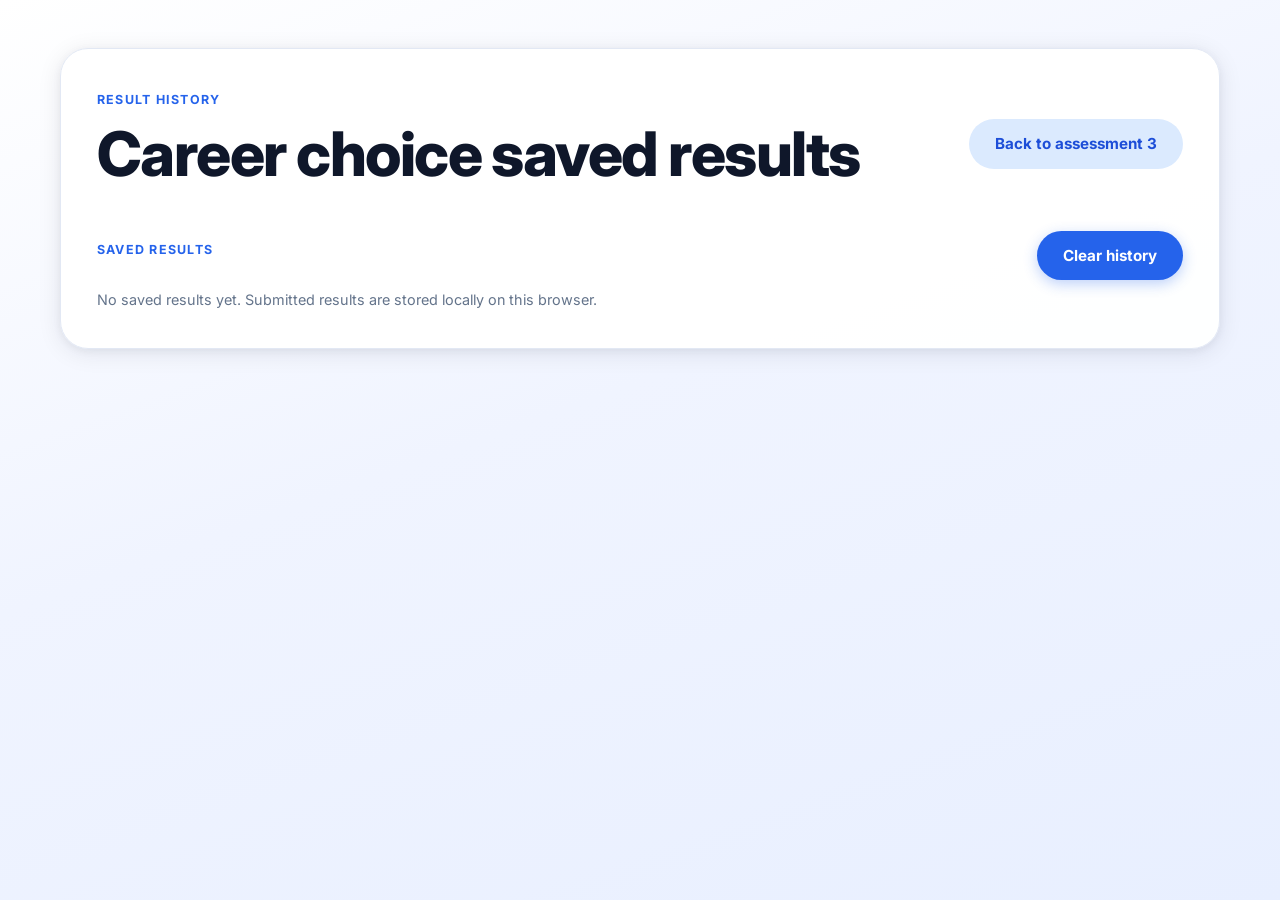
==== career-choice-history.html @ 46f5c33c "feat: add assessment 3 career choice pages and wiring Agent-Logs-Url: https://github.com/nomadongho/" ====
<!DOCTYPE html>
<html lang="en">
  <head>
    <meta charset="UTF-8" />
    <meta name="viewport" content="width=device-width, initial-scale=1.0" />
    <title>Career Choice Result History</title>
    <link rel="preconnect" href="https://fonts.googleapis.com" />
    <link rel="preconnect" href="https://fonts.gstatic.com" crossorigin />
    <link href="https://fonts.googleapis.com/css2?family=Inter:wght@400;500;600;700;800&display=swap" rel="stylesheet" />
    <link rel="stylesheet" href="./styles.css" />
  </head>
  <body>
    <main class="history-page">
      <section class="panel">
        <div class="section-heading">
          <div>
            <p class="section-label">Result history</p>
            <h1>Career choice saved results</h1>
          </div>
          <a class="button button-secondary" href="./career-choice.html">Back to assessment 3</a>
        </div>

        <div class="history-header">
          <p class="summary-label">Saved results</p>
          <button class="button button-secondary history-clear-button" type="button" id="career-history-page-clear-button">
            Clear history
          </button>
        </div>
        <p id="career-history-page-empty" class="history-empty">
          No saved results yet. Submitted results are stored locally on this browser.
        </p>
        <ul id="career-history-page-list" class="history-list"></ul>
      </section>
    </main>

    <script src="./career-choice-history-store.js"></script>
    <script src="./career-choice-history.js"></script>
  </body>
</html>
---- styles.css ----
:root {
  color-scheme: light;
  --bg: #f0f4ff;
  --panel: #ffffff;
  --panel-soft: #f8fbff;
  --text: #0f172a;
  --muted: #64748b;
  --border: #e2e8f4;
  --primary: #2563eb;
  --primary-dark: #1d4ed8;
  --primary-light: #eff6ff;
  --success: #059669;
  --success-border: #6ee7b7;
  --success-bg: #f0fdf4;
  --danger: #dc2626;
  --shadow-sm: 0 1px 3px rgba(15, 23, 42, 0.08), 0 1px 2px rgba(15, 23, 42, 0.05);
  --shadow: 0 4px 24px rgba(15, 23, 42, 0.09), 0 2px 8px rgba(15, 23, 42, 0.05);
  --shadow-lg: 0 20px 52px rgba(15, 23, 42, 0.13), 0 4px 16px rgba(15, 23, 42, 0.06);
  --radius: 22px;
  --radius-lg: 28px;
}

*,
*::before,
*::after {
  box-sizing: border-box;
}

html {
  scroll-behavior: smooth;
}

body {
  margin: 0;
  font-family: 'Inter', system-ui, -apple-system, sans-serif;
  background: linear-gradient(160deg, #ffffff 0%, #f0f4ff 45%, #e8efff 100%);
  background-attachment: fixed;
  color: var(--text);
  line-height: 1.65;
  min-height: 100vh;
}

h1,
h2,
h3,
p,
ul {
  margin-top: 0;
}

/* ── Layout ─────────────────────────────── */
.hero,
.page-shell {
  width: min(1160px, calc(100% - 40px));
  margin: 0 auto;
}

/* ── Hero ────────────────────────────────── */
.hero {
  display: grid;
  gap: 24px;
  grid-template-columns: minmax(0, 1.35fr) minmax(260px, 0.65fr);
  align-items: center;
  padding: 72px 0 48px;
}

.hero-copy {
  padding: 48px;
  border-radius: var(--radius-lg);
  background: rgba(255, 255, 255, 0.97);
  box-shadow: var(--shadow-lg);
}

.hero-card {
  padding: 36px;
  border-radius: var(--radius-lg);
  background: linear-gradient(160deg, #eff6ff 0%, #f9fbff 100%);
  border: 1px solid rgba(216, 227, 242, 0.9);
  box-shadow: var(--shadow);
}

/* ── Typography ──────────────────────────── */
.eyebrow,
.section-label,
.summary-label {
  display: inline-block;
  margin-bottom: 10px;
  color: var(--primary);
  font-size: 0.78rem;
  font-weight: 700;
  letter-spacing: 0.1em;
  text-transform: uppercase;
}

h1 {
  margin-bottom: 16px;
  font-size: clamp(2.4rem, 4.8vw, 4rem);
  font-weight: 800;
  line-height: 1.08;
  letter-spacing: -0.025em;
}

h2 {
  margin-bottom: 12px;
  font-size: clamp(1.5rem, 2.8vw, 2.15rem);
  font-weight: 700;
  line-height: 1.18;
  letter-spacing: -0.018em;
}

h3 {
  font-weight: 700;
  letter-spacing: -0.01em;
}

.description {
  max-width: 600px;
  margin-bottom: 28px;
  color: var(--muted);
  font-size: 1.05rem;
}

.hero-actions {
  display: flex;
  flex-wrap: wrap;
  gap: 10px;
}

.hero-card ul {
  margin-bottom: 16px;
  padding-left: 20px;
  color: var(--muted);
}

.hero-card li {
  margin-bottom: 6px;
}

/* ── Buttons ─────────────────────────────── */
.button,
button,
select {
  font: inherit;
}

.button,
button:not(.rank-btn):not(.word-hint) {
  display: inline-flex;
  align-items: center;
  justify-content: center;
  min-height: 48px;
  padding: 12px 26px;
  border: 0;
  border-radius: 999px;
  background: var(--primary);
  color: #fff;
  cursor: pointer;
  font-weight: 700;
  font-size: 0.95rem;
  text-decoration: none;
  transition: transform 150ms ease, background 150ms ease, box-shadow 150ms ease;
  box-shadow: 0 4px 14px rgba(37, 99, 235, 0.3);
}

.button:hover,
button:not(.rank-btn):not(.word-hint):hover {
  transform: translateY(-2px);
  background: var(--primary-dark);
  box-shadow: 0 6px 22px rgba(37, 99, 235, 0.38);
}

.button:active,
button:not(.rank-btn):not(.word-hint):active {
  transform: translateY(0);
}

.button-secondary {
  background: #dbeafe;
  color: var(--primary-dark);
  box-shadow: none;
}

.button-secondary:hover {
  background: #bfdbfe;
  box-shadow: none;
}

/* ── Page shell / panels ─────────────────── */
.page-shell {
  padding-bottom: 88px;
}

.panel {
  margin-bottom: 24px;
  padding: 36px;
  border-radius: var(--radius-lg);
  background: rgba(255, 255, 255, 0.97);
  border: 1px solid var(--border);
  box-shadow: var(--shadow);
}

/* ── Intro panel ─────────────────────────── */
.intro-panel {
  display: grid;
  gap: 24px;
  grid-template-columns: minmax(0, 1.2fr) minmax(0, 0.8fr);
}

.legend-grid,
.score-grid,
.chart-grid,
.result-summary {
  display: grid;
  gap: 16px;
}

.legend-grid,
.score-grid {
  grid-template-columns: repeat(2, minmax(0, 1fr));
}

.legend-card,
.summary-card,
.chart-card,
.score-card,
.question-card {
  border: 1px solid var(--border);
  border-radius: var(--radius);
  background: var(--panel-soft);
  transition: border-color 250ms ease, background 250ms ease;
}

.legend-card,
.summary-card,
.chart-card,
.score-card {
  padding: 22px;
}

.legend-card h3,
.score-card h3 {
  margin-bottom: 4px;
}

/* ── Section headings ────────────────────── */
.section-heading,
.result-summary {
  align-items: start;
}

.section-heading {
  display: flex;
  gap: 16px;
  justify-content: space-between;
  align-items: center;
  margin-bottom: 28px;
}

.progress-text,
.chart-heading p,
.summary-card p,
.text-link,
.score-card p,
.option-note,
.question-note {
  color: var(--muted);
  font-size: 0.9rem;
}

/* ── Progress wrap ───────────────────────── */
.progress-wrap {
  display: flex;
  flex-direction: column;
  align-items: flex-end;
  gap: 6px;
}

.progress-bar-track {
  width: 140px;
  height: 8px;
  border-radius: 99px;
  background: #e2e8f4;
  overflow: hidden;
  margin-top: 6px;
}

.progress-bar-fill {
  height: 100%;
  border-radius: 99px;
  background: linear-gradient(90deg, #60a5fa, #2563eb);
  transition: width 350ms cubic-bezier(0.4, 0, 0.2, 1);
}

/* ── Question list ───────────────────────── */
.question-list {
  display: grid;
  gap: 16px;
}

.question-card {
  padding: 24px;
  overflow: hidden;
}

.question-card.row-complete {
  border-color: var(--success-border);
  background: linear-gradient(to right, var(--success-bg), #f8fbff);
}

.question-top {
  display: flex;
  gap: 12px;
  justify-content: space-between;
  align-items: center;
  margin-bottom: 20px;
}

.question-left {
  display: flex;
  align-items: center;
  gap: 12px;
}

.row-badge {
  flex-shrink: 0;
  width: 32px;
  height: 32px;
  border-radius: 50%;
  background: var(--primary-light);
  color: var(--primary);
  font-size: 0.85rem;
  font-weight: 700;
  display: flex;
  align-items: center;
  justify-content: center;
  transition: background 300ms ease, color 300ms ease;
}

.question-card.row-complete .row-badge {
  background: var(--success);
  color: #fff;
}

.question-note {
  margin: 0;
  color: var(--muted);
  font-size: 0.875rem;
}

.option-note {
  margin: 0;
  font-size: 0.85rem;
  color: var(--muted);
  white-space: nowrap;
}

/* ── Option cards (rank buttons) ─────────── */
.option-grid {
  display: grid;
  gap: 12px;
  grid-template-columns: repeat(4, minmax(0, 1fr));
}

.option-grid-scale {
  grid-template-columns: 1fr;
}

.option-grid-scale .option-card {
  display: grid;
  grid-template-columns: minmax(0, 1fr) auto;
  align-items: center;
  text-align: left;
}

.option-grid-scale .option-label {
  justify-content: flex-start;
  font-size: 0.9rem;
}

.option-card {
  display: flex;
  flex-direction: column;
  align-items: center;
  gap: 14px;
  padding: 18px 12px;
  border-radius: var(--radius);
  background: #fff;
  border: 1.5px solid var(--border);
  transition: border-color 200ms ease, box-shadow 200ms ease;
  text-align: center;
}

.option-card:has(.rank-btn.rank-selected) {
  border-color: #93c5fd;
  box-shadow: 0 0 0 3px rgba(37, 99, 235, 0.08);
}

.option-label {
  font-weight: 600;
  font-size: 0.95rem;
  color: var(--text);
  margin: 0;
  flex: 1;
  display: flex;
  align-items: center;
}

.rank-group {
  display: flex;
  gap: 5px;
}

.rank-btn {
  width: 34px;
  height: 34px;
  min-height: unset;
  padding: 0;
  border: 1.5px solid #e2e8f4;
  border-radius: 50%;
  background: #f8fafc;
  color: var(--muted);
  font-size: 0.85rem;
  font-weight: 700;
  cursor: pointer;
  transition: all 150ms ease;
  box-shadow: none;
}

.rank-btn:hover {
  border-color: #93c5fd;
  background: #eff6ff;
  color: var(--primary);
  transform: translateY(-1px);
  box-shadow: 0 2px 8px rgba(37, 99, 235, 0.15);
}

.rank-btn.rank-selected {
  background: var(--primary);
  border-color: var(--primary);
  color: #fff;
  box-shadow: 0 2px 10px rgba(37, 99, 235, 0.35);
  transform: translateY(-1px);
}

.rank-btn.rank-taken {
  background: #f8fafc;
  border-color: #e2e8f4;
  color: #c8d0dc;
  cursor: default;
}

.rank-btn.rank-taken:hover {
  transform: none;
  box-shadow: none;
  border-color: #e2e8f4;
  background: #f8fafc;
  color: #c8d0dc;
}

/* ── Error + Actions ─────────────────────── */
.form-error {
  min-height: 24px;
  margin: 16px 0 0;
  color: var(--danger);
  font-size: 0.9rem;
  font-weight: 600;
}

.actions {
  display: flex;
  flex-wrap: wrap;
  gap: 12px;
  margin-top: 24px;
}

.hidden {
  display: none;
}

/* ── Results ─────────────────────────────── */
.score-value,
.summary-value {
  font-size: 1.6rem;
  font-weight: 800;
  letter-spacing: -0.02em;
}

.accent-card {
  background: linear-gradient(135deg, #eff6ff 0%, #ecfeff 100%);
}

.result-share-card {
  margin-top: 18px;
}

.result-history-card {
  margin-top: 18px;
}

.history-page {
  width: min(1160px, calc(100% - 40px));
  margin: 0 auto;
  padding: 48px 0 88px;
}

.summary-meta {
  margin-bottom: 14px;
  color: var(--muted);
}

.share-actions {
  display: flex;
  flex-wrap: wrap;
  gap: 10px;
  align-items: center;
}

.email-input {
  flex: 1;
  min-width: 240px;
  min-height: 46px;
  padding: 10px 14px;
  border: 1px solid var(--border);
  border-radius: 12px;
  background: #fff;
  color: var(--text);
}

.share-note {
  margin: 12px 0 0;
  color: var(--muted);
  font-size: 0.88rem;
}

.share-error {
  min-height: 22px;
  margin: 10px 0 0;
  color: var(--danger);
  font-size: 0.88rem;
  font-weight: 600;
}

.history-header {
  display: flex;
  flex-wrap: wrap;
  gap: 10px;
  align-items: center;
  justify-content: space-between;
}

.history-clear-button {
  min-height: 38px;
  padding: 8px 14px;
  font-size: 0.82rem;
}

.history-empty {
  margin: 8px 0 0;
  color: var(--muted);
  font-size: 0.9rem;
}

.history-list {
  list-style: none;
  margin: 14px 0 0;
  padding: 0;
  display: grid;
  gap: 10px;
}

.history-list:empty {
  display: none;
}

.history-item {
  border: 1px solid var(--border);
  border-radius: 14px;
  background: #fff;
  padding: 12px 14px;
  display: flex;
  flex-wrap: wrap;
  align-items: center;
  justify-content: space-between;
  gap: 10px 16px;
}

.history-meta {
  margin: 0;
  color: var(--muted);
  font-size: 0.86rem;
}

.history-title {
  margin: 0;
  font-size: 0.96rem;
  font-weight: 700;
}

.history-view-button {
  border: 0;
  background: transparent;
  cursor: pointer;
  padding: 0;
}

/* ── Bar chart ───────────────────────────── */
.bar-chart {
  display: grid;
  gap: 16px;
  grid-template-columns: repeat(4, minmax(0, 1fr));
  align-items: end;
  min-height: 260px;
  padding-top: 12px;
}

.bar-chart-dual {
  grid-template-columns: repeat(2, minmax(0, 1fr));
}

.bar-chart-triple {
  grid-template-columns: repeat(3, minmax(0, 1fr));
}

.bar-group {
  display: grid;
  gap: 10px;
  justify-items: center;
}

.bar-track {
  display: flex;
  align-items: end;
  width: 100%;
  max-width: 88px;
  height: 200px;
  padding: 8px;
  border-radius: var(--radius);
  background: #e8f0ff;
}

.bar-fill {
  width: 100%;
  height: var(--bar-height);
  border-radius: 12px;
  background: linear-gradient(180deg, #60a5fa 0%, #2563eb 100%);
}

.bar-value {
  font-weight: 800;
  font-size: 1.1rem;
}

/* ── Diamond chart ───────────────────────── */
.axis-chart-wrap {
  overflow-x: auto;
}

#axis-chart {
  width: 100%;
  min-width: 280px;
  border-radius: 20px;
  background: linear-gradient(180deg, #f8fbff 0%, #eef5ff 100%);
}

/* ── Text link ───────────────────────────── */
.text-link {
  font-weight: 700;
  text-decoration: none;
  color: var(--muted);
}

.text-link:hover {
  color: var(--primary-dark);
}

/* ── Focus ───────────────────────────────── */
select:focus,
button:focus,
.button:focus {
  outline: 3px solid rgba(37, 99, 235, 0.22);
  outline-offset: 2px;
}

/* ── Results reveal animation ────────────── */
@keyframes fade-up {
  from {
    opacity: 0;
    transform: translateY(12px);
  }

  to {
    opacity: 1;
    transform: translateY(0);
  }
}

.results-panel:not(.hidden) {
  animation: fade-up 400ms ease both;
}

/* ── Word hint button ────────────────────── */
.option-label {
  gap: 6px;
  justify-content: center;
}

.word-hint {
  flex-shrink: 0;
  display: inline-flex;
  align-items: center;
  justify-content: center;
  width: 18px;
  height: 18px;
  padding: 0;
  border: 1.5px solid var(--primary);
  border-radius: 50%;
  background: transparent;
  color: var(--primary);
  font-size: 0.7rem;
  font-weight: 700;
  line-height: 1;
  cursor: pointer;
  transition: background 150ms ease, color 150ms ease;
  box-shadow: none;
  min-height: unset;
}

.word-hint:hover {
  background: var(--primary);
  color: #fff;
  transform: none;
  box-shadow: none;
}

.word-hint:focus {
  outline: 2px solid rgba(37, 99, 235, 0.35);
  outline-offset: 2px;
}

/* ── Word tooltip (speech bubble) ────────── */
.word-tooltip {
  position: fixed;
  z-index: 9999;
  width: max-content;
  max-width: 240px;
  padding: 12px 16px;
  border-radius: 16px;
  background: #fff;
  border: 1.5px solid #c4d4ec;
  box-shadow: 0 8px 32px rgba(15, 23, 42, 0.18), 0 2px 8px rgba(15, 23, 42, 0.08);
  transform: translateX(-50%);
  pointer-events: none;
  animation: tooltip-pop 180ms cubic-bezier(0.34, 1.56, 0.64, 1) both;
}

.word-tooltip.hidden {
  display: none;
}

/* Arrow pointing down (tooltip above button) */
.word-tooltip::before,
.word-tooltip::after {
  content: '';
  position: absolute;
  bottom: auto;
  top: auto;
  left: calc(50% + var(--arrow-offset, 0px));
  transform: translateX(-50%);
  width: 0;
  height: 0;
  border-left: 9px solid transparent;
  border-right: 9px solid transparent;
}

.word-tooltip::before {
  bottom: -11px;
  border-top: 10px solid #c4d4ec;
}

.word-tooltip::after {
  bottom: -9px;
  border-top: 9px solid #fff;
}

/* Arrow pointing up (tooltip below button) */
.word-tooltip--below::before {
  bottom: auto;
  top: -11px;
  border-top: none;
  border-bottom: 10px solid #c4d4ec;
}

.word-tooltip--below::after {
  bottom: auto;
  top: -9px;
  border-top: none;
  border-bottom: 9px solid #fff;
}

.word-tooltip-title {
  margin: 0 0 4px;
  font-weight: 700;
  font-size: 0.85rem;
  color: var(--primary);
}

.word-tooltip-body {
  margin: 0;
  font-size: 0.82rem;
  color: var(--text);
  line-height: 1.5;
}

@keyframes tooltip-pop {
  from {
    opacity: 0;
    transform: translateX(-50%) scale(0.88);
  }

  to {
    opacity: 1;
    transform: translateX(-50%) scale(1);
  }
}

/* ── Responsive ──────────────────────────── */
@media (max-width: 920px) {
  .hero,
  .intro-panel,
  .chart-grid,
  .result-summary {
    grid-template-columns: 1fr;
  }

  .option-grid {
    grid-template-columns: repeat(2, minmax(0, 1fr));
  }
}

@media (max-width: 640px) {
  .hero,
  .page-shell {
    width: min(100% - 20px, 1160px);
  }

  .hero {
    padding-top: 28px;
    padding-bottom: 0;
  }

  .hero-copy {
    padding: 28px;
  }

  .hero-card,
  .panel {
    padding: 22px;
  }

  .legend-grid,
  .score-grid,
  .bar-chart {
    grid-template-columns: 1fr;
  }

  .bar-chart-dual {
    grid-template-columns: 1fr;
  }

  .section-heading {
    flex-direction: column;
    align-items: flex-start;
    gap: 8px;
  }

  .bar-track {
    max-width: none;
    width: min(100%, 120px);
  }

  .progress-bar-track {
    width: 100%;
  }
}

@media (max-width: 440px) {
  .option-grid {
    grid-template-columns: 1fr;
  }

  .rank-btn {
    width: 30px;
    height: 30px;
    font-size: 0.8rem;
  }
}
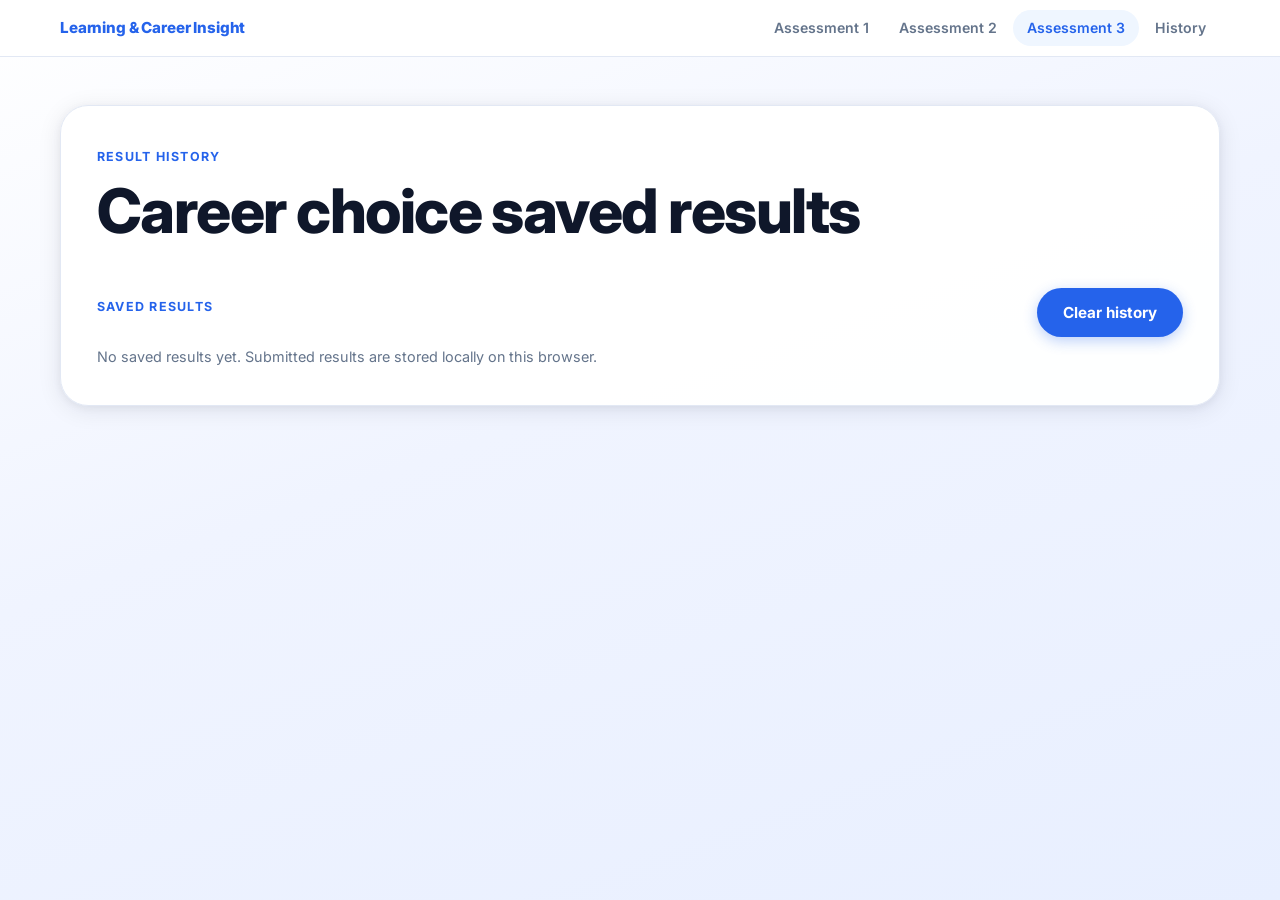
==== commit fbb47eb5: "feat: add site-wide navbar with brand name and consistent navigation Agent-Logs-Url: https://github." ====
--- a/career-choice-history.html
+++ b/career-choice-history.html
@@ -3,13 +3,24 @@
   <head>
     <meta charset="UTF-8" />
     <meta name="viewport" content="width=device-width, initial-scale=1.0" />
-    <title>Career Choice Result History</title>
+    <title>Assessment 3 History – Learning &amp; Career Insight</title>
     <link rel="preconnect" href="https://fonts.googleapis.com" />
     <link rel="preconnect" href="https://fonts.gstatic.com" crossorigin />
     <link href="https://fonts.googleapis.com/css2?family=Inter:wght@400;500;600;700;800&display=swap" rel="stylesheet" />
     <link rel="stylesheet" href="./styles.css" />
   </head>
   <body>
+    <nav class="site-nav">
+      <div class="site-nav-inner">
+        <a class="site-brand" href="./index.html">Learning &amp; Career Insight</a>
+        <ul class="site-nav-links">
+          <li><a href="./index.html">Assessment 1</a></li>
+          <li><a href="./surface-deep.html">Assessment 2</a></li>
+          <li><a href="./career-choice.html" aria-current="page">Assessment 3</a></li>
+          <li><a href="./history.html">History</a></li>
+        </ul>
+      </div>
+    </nav>
     <main class="history-page">
       <section class="panel">
         <div class="section-heading">
@@ -17,7 +28,6 @@
             <p class="section-label">Result history</p>
             <h1>Career choice saved results</h1>
           </div>
-          <a class="button button-secondary" href="./career-choice.html">Back to assessment 3</a>
         </div>
 
         <div class="history-header">
--- a/styles.css
+++ b/styles.css
@@ -92,6 +92,10 @@
   text-transform: uppercase;
 }
 
+.summary-label-spaced {
+  margin-top: 12px;
+}
+
 h1 {
   margin-bottom: 16px;
   font-size: clamp(2.4rem, 4.8vw, 4rem);
@@ -297,6 +301,21 @@
   gap: 16px;
 }
 
+.question-section-header {
+  padding: 8px 4px 0;
+}
+
+.question-section-title {
+  font-size: 0.875rem;
+  font-weight: 600;
+  color: var(--text-muted, #6b7280);
+  text-transform: uppercase;
+  letter-spacing: 0.05em;
+  border-bottom: 1px solid var(--border, #e5e7eb);
+  padding-bottom: 8px;
+  margin: 0;
+}
+
 .question-card {
   padding: 24px;
   overflow: hidden;
@@ -370,6 +389,7 @@
   grid-template-columns: minmax(0, 1fr) auto;
   align-items: center;
   text-align: left;
+  cursor: pointer;
 }
 
 .option-grid-scale .option-label {
@@ -584,6 +604,19 @@
   gap: 10px 16px;
 }
 
+.history-link-item {
+  cursor: pointer;
+}
+
+.history-link-item:hover {
+  border-color: #93c5fd;
+}
+
+.history-link-item:focus-visible {
+  outline: 3px solid rgba(37, 99, 235, 0.35);
+  outline-offset: 2px;
+}
+
 .history-meta {
   margin: 0;
   color: var(--muted);
@@ -594,13 +627,6 @@
   margin: 0;
   font-size: 0.96rem;
   font-weight: 700;
-}
-
-.history-view-button {
-  border: 0;
-  background: transparent;
-  cursor: pointer;
-  padding: 0;
 }
 
 /* ── Bar chart ───────────────────────────── */
@@ -823,6 +849,68 @@
   }
 }
 
+/* ── Site nav ────────────────────────────── */
+.site-nav {
+  background: rgba(255, 255, 255, 0.96);
+  backdrop-filter: blur(8px);
+  border-bottom: 1px solid var(--border);
+  position: sticky;
+  top: 0;
+  z-index: 100;
+}
+
+.site-nav-inner {
+  width: min(1160px, calc(100% - 40px));
+  margin: 0 auto;
+  display: flex;
+  align-items: center;
+  justify-content: space-between;
+  height: 56px;
+  gap: 16px;
+}
+
+.site-brand {
+  font-weight: 800;
+  font-size: 0.95rem;
+  color: var(--primary);
+  text-decoration: none;
+  letter-spacing: -0.01em;
+  white-space: nowrap;
+  flex-shrink: 0;
+}
+
+.site-brand:hover {
+  color: var(--primary-dark);
+}
+
+.site-nav-links {
+  list-style: none;
+  margin: 0;
+  padding: 0;
+  display: flex;
+  align-items: center;
+  gap: 2px;
+}
+
+.site-nav-links a {
+  display: inline-flex;
+  align-items: center;
+  height: 36px;
+  padding: 0 14px;
+  border-radius: 99px;
+  font-weight: 600;
+  font-size: 0.88rem;
+  color: var(--muted);
+  text-decoration: none;
+  transition: background 150ms ease, color 150ms ease;
+}
+
+.site-nav-links a:hover,
+.site-nav-links a[aria-current="page"] {
+  background: var(--primary-light);
+  color: var(--primary);
+}
+
 /* ── Responsive ──────────────────────────── */
 @media (max-width: 920px) {
   .hero,
@@ -893,4 +981,13 @@
     height: 30px;
     font-size: 0.8rem;
   }
-}
+
+  .site-brand {
+    font-size: 0.8rem;
+  }
+
+  .site-nav-links a {
+    padding: 0 10px;
+    font-size: 0.8rem;
+  }
+}
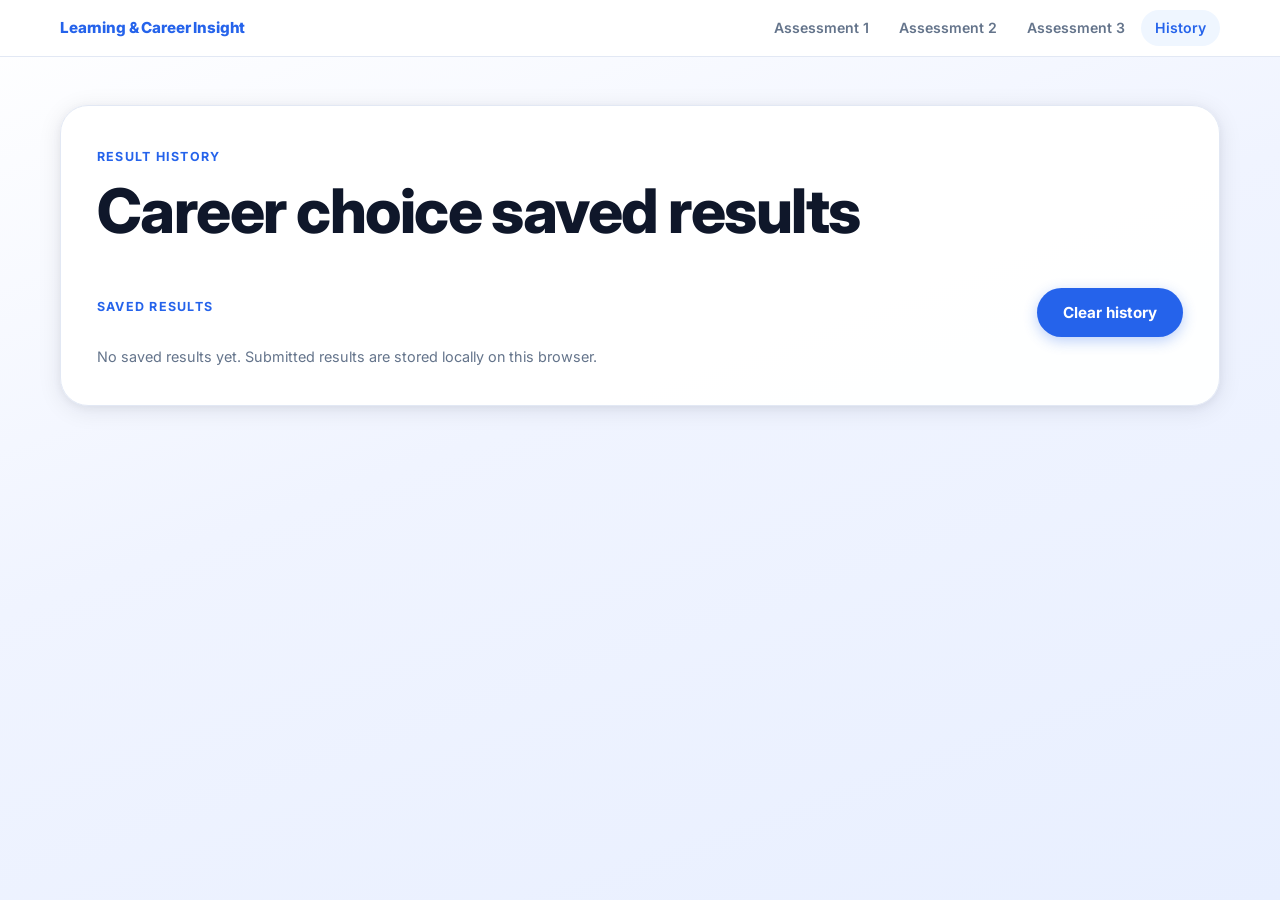
==== commit b3e0dd96: "fix: correct aria-current on history sub-pages to highlight History nav link Agent-Logs-Url: https:/" ====
--- a/career-choice-history.html
+++ b/career-choice-history.html
@@ -16,8 +16,8 @@
         <ul class="site-nav-links">
           <li><a href="./index.html">Assessment 1</a></li>
           <li><a href="./surface-deep.html">Assessment 2</a></li>
-          <li><a href="./career-choice.html" aria-current="page">Assessment 3</a></li>
-          <li><a href="./history.html">History</a></li>
+          <li><a href="./career-choice.html">Assessment 3</a></li>
+          <li><a href="./history.html" aria-current="page">History</a></li>
         </ul>
       </div>
     </nav>
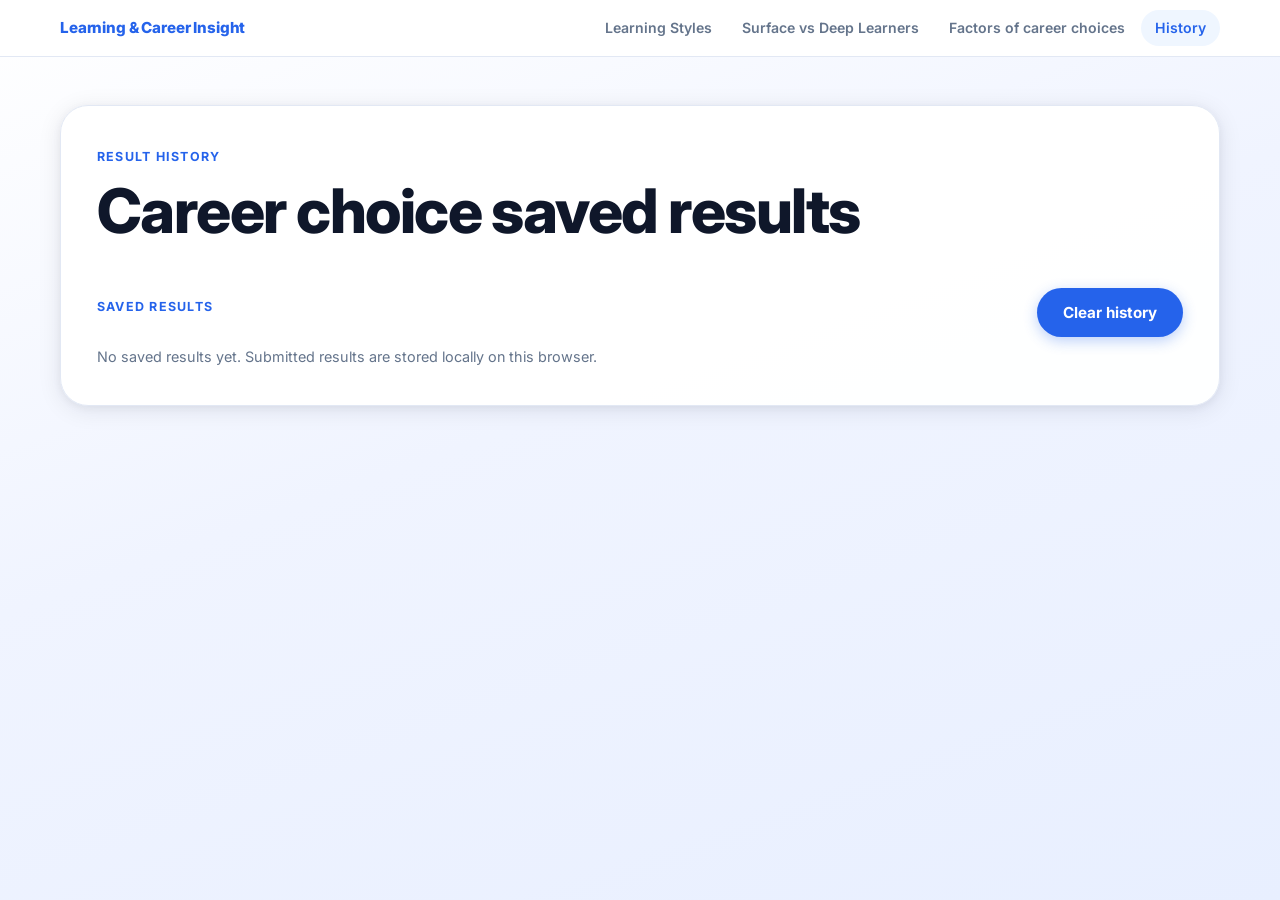
==== commit 85623c62: "Update nav assessment labels to descriptive names Agent-Logs-Url: https://github.com/nomadongho/lear" ====
--- a/career-choice-history.html
+++ b/career-choice-history.html
@@ -14,9 +14,9 @@
       <div class="site-nav-inner">
         <a class="site-brand" href="./index.html">Learning &amp; Career Insight</a>
         <ul class="site-nav-links">
-          <li><a href="./index.html">Assessment 1</a></li>
-          <li><a href="./surface-deep.html">Assessment 2</a></li>
-          <li><a href="./career-choice.html">Assessment 3</a></li>
+          <li><a href="./index.html">Learning Styles</a></li>
+          <li><a href="./surface-deep.html">Surface vs Deep Learners</a></li>
+          <li><a href="./career-choice.html">Factors of career choices</a></li>
           <li><a href="./history.html" aria-current="page">History</a></li>
         </ul>
       </div>
--- a/styles.css
+++ b/styles.css
@@ -381,20 +381,31 @@
 }
 
 .option-grid-scale {
-  grid-template-columns: 1fr;
+  grid-template-columns: repeat(5, minmax(0, 1fr));
 }
 
 .option-grid-scale .option-card {
-  display: grid;
-  grid-template-columns: minmax(0, 1fr) auto;
-  align-items: center;
-  text-align: left;
+  display: flex;
+  flex-direction: column;
+  justify-content: space-between;
+  gap: 10px;
+  min-height: 110px;
+  padding: 14px 10px;
+  text-align: center;
   cursor: pointer;
 }
 
 .option-grid-scale .option-label {
-  justify-content: flex-start;
-  font-size: 0.9rem;
+  justify-content: center;
+  font-size: 0.82rem;
+  line-height: 1.35;
+  min-height: calc(1.35em * 2);
+  flex: unset;
+  margin: 0;
+}
+
+.option-grid-scale .rank-btn {
+  margin: 0 auto;
 }
 
 .option-card {
@@ -923,6 +934,10 @@
   .option-grid {
     grid-template-columns: repeat(2, minmax(0, 1fr));
   }
+
+  .option-grid-scale {
+    grid-template-columns: repeat(5, minmax(92px, 1fr));
+  }
 }
 
 @media (max-width: 640px) {
@@ -976,6 +991,10 @@
     grid-template-columns: 1fr;
   }
 
+  .option-grid-scale {
+    grid-template-columns: repeat(5, minmax(64px, 1fr));
+  }
+
   .rank-btn {
     width: 30px;
     height: 30px;
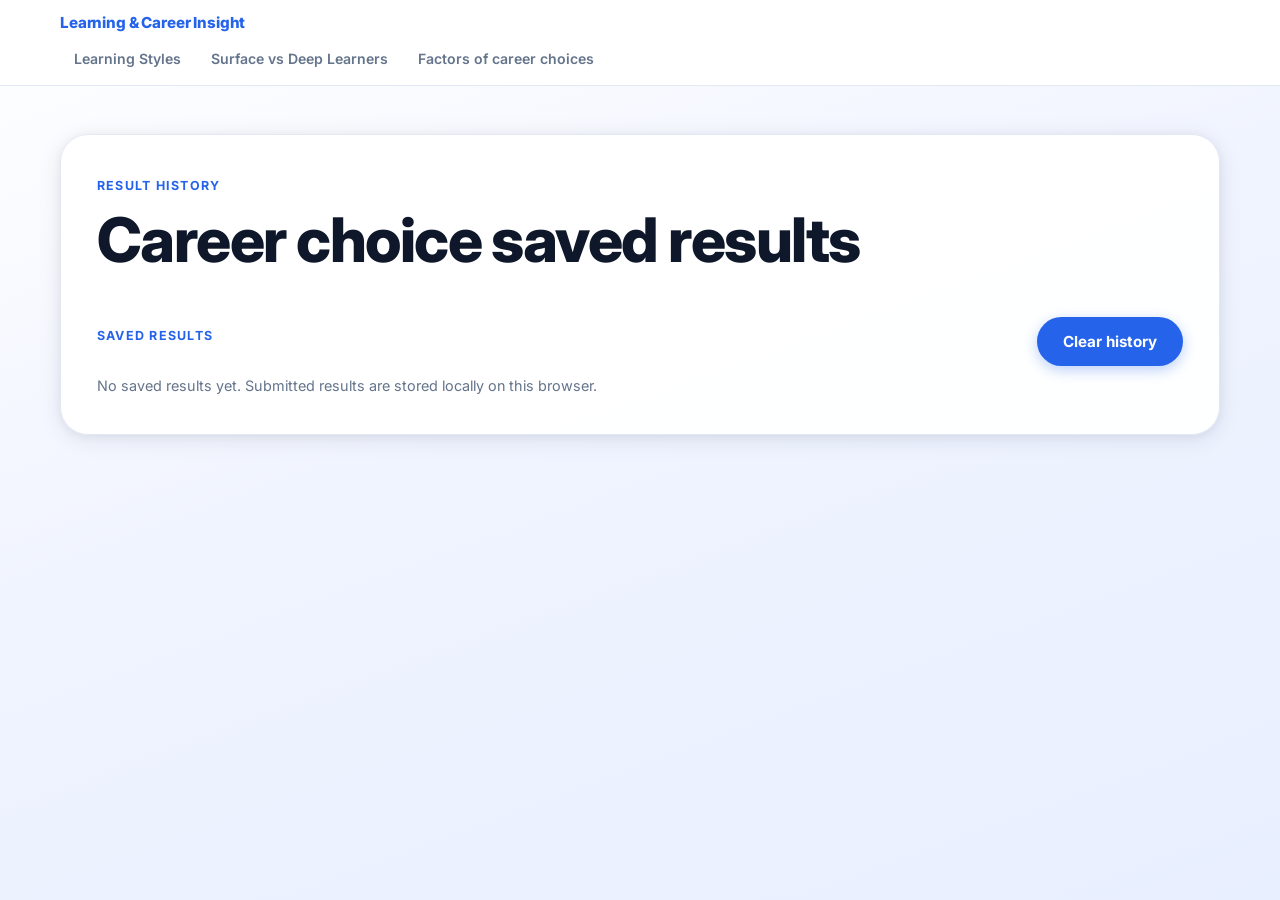
==== commit a0276778: "Remove History item from top navigation menus Agent-Logs-Url: https://github.com/nomadongho/learning" ====
--- a/career-choice-history.html
+++ b/career-choice-history.html
@@ -17,7 +17,6 @@
           <li><a href="./index.html">Learning Styles</a></li>
           <li><a href="./surface-deep.html">Surface vs Deep Learners</a></li>
           <li><a href="./career-choice.html">Factors of career choices</a></li>
-          <li><a href="./history.html" aria-current="page">History</a></li>
         </ul>
       </div>
     </nav>
--- a/styles.css
+++ b/styles.css
@@ -874,10 +874,10 @@
   width: min(1160px, calc(100% - 40px));
   margin: 0 auto;
   display: flex;
-  align-items: center;
-  justify-content: space-between;
-  height: 56px;
-  gap: 16px;
+  flex-direction: column;
+  align-items: flex-start;
+  padding: 10px 0 8px;
+  gap: 6px;
 }
 
 .site-brand {
@@ -901,6 +901,10 @@
   display: flex;
   align-items: center;
   gap: 2px;
+  width: 100%;
+  overflow-x: auto;
+  flex-wrap: nowrap;
+  -webkit-overflow-scrolling: touch;
 }
 
 .site-nav-links a {
@@ -984,6 +988,26 @@
   .progress-bar-track {
     width: 100%;
   }
+
+  .site-nav-links li {
+    flex: 0 0 auto;
+  }
+
+  .site-nav-links a {
+    white-space: nowrap;
+  }
+
+  .hero-actions,
+  .actions {
+    flex-direction: column;
+    align-items: stretch;
+  }
+
+  .hero-actions .button,
+  .actions .button,
+  .actions button:not(.rank-btn):not(.word-hint) {
+    width: 100%;
+  }
 }
 
 @media (max-width: 440px) {
